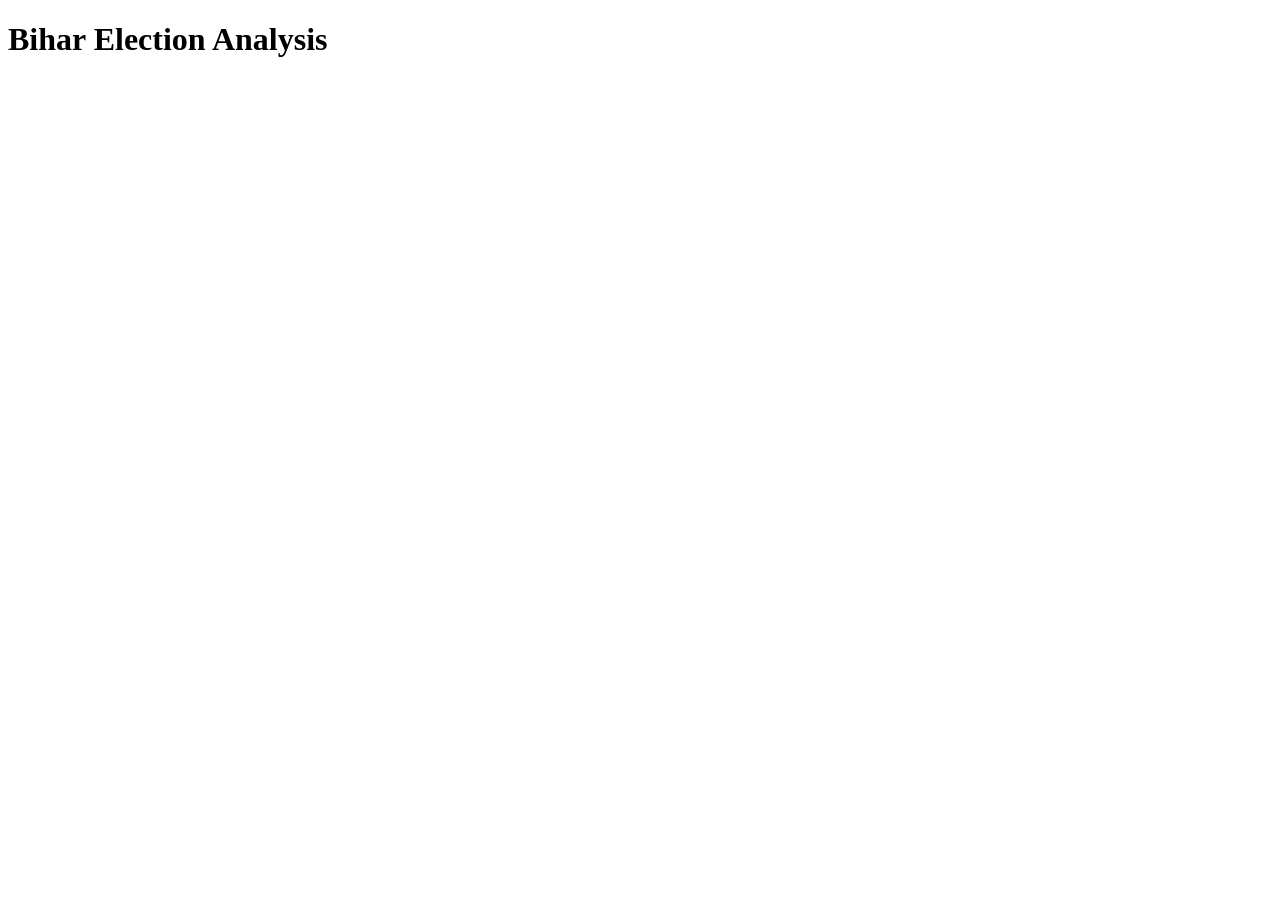
==== template/bihar.html @ 17ae78db "Merge branch 'main' of https://github.com/Existencee3/Election-Analyser" ====
<!DOCTYPE html>
<html lang="en">
<head>
    <meta charset="UTF-8">
    <meta name="viewport" content="width=device-width, initial-scale=1.0">
    <title>Election Analyser - Bihar</title>
    <link rel="stylesheet" href="/static/bihar.css">
</head>
<body>
    <h1>Bihar Election Analysis</h1>
</body>
</html>
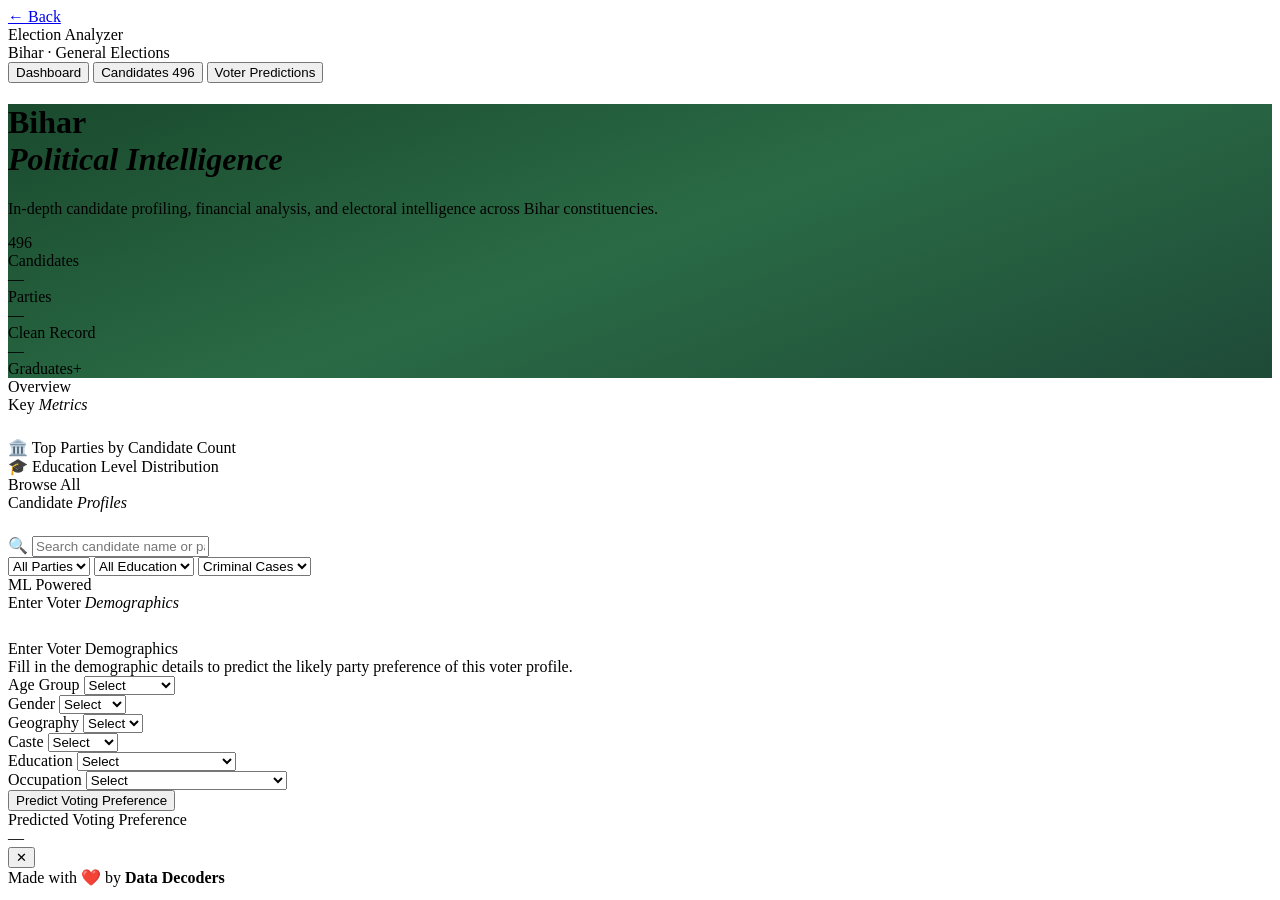
==== commit b53b1554: "updated the bihar and maharahstra file" ====
--- a/template/bihar.html
+++ b/template/bihar.html
@@ -1,12 +1,226 @@
 <!DOCTYPE html>
 <html lang="en">
+
 <head>
-    <meta charset="UTF-8">
-    <meta name="viewport" content="width=device-width, initial-scale=1.0">
-    <title>Election Analyser - Bihar</title>
-    <link rel="stylesheet" href="/static/bihar.css">
+  <meta charset="UTF-8">
+  <meta name="viewport" content="width=device-width, initial-scale=1.0">
+  <title>Election Analyzer — Bihar</title>
+  <link rel="stylesheet" href="static/state.css">
+  <style>
+    :root {
+      --accent: #2c5f4a;
+      --accent-mid: #4a8066;
+      --accent-light: #e8f0eb;
+    }
+
+    .hero {
+      background: linear-gradient(160deg, #1a4a2e 0%, #2a6b45 50%, #1e4a38 100%);
+    }
+  </style>
 </head>
+
 <body>
-    <h1>Bihar Election Analysis</h1>
+
+  <nav>
+    <div class="nav-left">
+      <a class="nav-back" href="index.html">← Back</a>
+      <div class="nav-title-block">
+        <div class="nav-page-title">Election Analyzer</div>
+        <div class="nav-page-sub">Bihar · General Elections</div>
+      </div>
+    </div>
+    <div class="nav-tabs">
+      <button class="nav-tab active" onclick="showPage('dashboard',this)">Dashboard</button>
+      <button class="nav-tab" onclick="showPage('candidates',this)">Candidates <span
+          class="nav-badge">496</span></button>
+      <button class="nav-tab" onclick="showPage('predictions',this)">Voter Predictions</button>
+    </div>
+  </nav>
+
+  <div id="page-dashboard" class="page active">
+    <div class="hero">
+      <div class="hero-inner">
+        <h1>Bihar<br><em>Political Intelligence</em></h1>
+        <p class="hero-desc">In-depth candidate profiling, financial analysis, and electoral intelligence across Bihar
+          constituencies.</p>
+        <div class="hero-stats">
+          <div class="hero-stat">
+            <div class="hero-stat-num" id="hs-total">496</div>
+            <div class="hero-stat-lbl">Candidates</div>
+          </div>
+          <div class="hero-stat">
+            <div class="hero-stat-num" id="hs-parties">—</div>
+            <div class="hero-stat-lbl">Parties</div>
+          </div>
+          <div class="hero-stat">
+            <div class="hero-stat-num" id="hs-clean">—</div>
+            <div class="hero-stat-lbl">Clean Record</div>
+          </div>
+          <div class="hero-stat">
+            <div class="hero-stat-num" id="hs-grads">—</div>
+            <div class="hero-stat-lbl">Graduates+</div>
+          </div>
+        </div>
+      </div>
+    </div>
+    <div class="section">
+      <div class="section-label">Overview</div>
+      <div class="section-title" style="margin-bottom:1.5rem;">Key <em>Metrics</em></div>
+      <div class="stat-grid" id="stat-grid"></div>
+      <div class="dash-grid">
+        <div class="chart-card">
+          <div class="chart-card-title">🏛️ Top Parties by Candidate Count</div>
+          <div class="bar-chart" id="party-chart"></div>
+        </div>
+        <div class="chart-card">
+          <div class="chart-card-title">🎓 Education Level Distribution</div>
+          <div class="bar-chart" id="edu-chart"></div>
+        </div>
+      </div>
+    </div>
+  </div>
+
+  <div id="page-candidates" class="page">
+    <div class="section">
+      <div class="section-label">Browse All</div>
+      <div class="section-title" style="margin-bottom:1.5rem;">Candidate <em>Profiles</em></div>
+      <div class="controls">
+        <div class="search-wrap">
+          <span class="search-icon">🔍</span>
+          <input type="text" id="searchInput" placeholder="Search candidate name or party…"
+            oninput="filterCandidates()">
+        </div>
+        <select class="filter-select" id="partyFilter" onchange="filterCandidates()">
+          <option value="">All Parties</option>
+        </select>
+        <select class="filter-select" id="eduFilter" onchange="filterCandidates()">
+          <option value="">All Education</option>
+        </select>
+        <select class="filter-select" id="crimFilter" onchange="filterCandidates()">
+          <option value="">Criminal Cases</option>
+          <option value="0">No Cases (0)</option>
+          <option value="1">1–5 Cases</option>
+          <option value="5">5+ Cases</option>
+        </select>
+        <div class="results-count" id="results-count"></div>
+      </div>
+      <div class="cards-grid" id="candidates-grid"></div>
+      <div class="pagination" id="pagination"></div>
+    </div>
+  </div>
+
+  <div id="page-predictions" class="page">
+    <div class="section">
+      <div class="section-label">ML Powered</div>
+      <div class="section-title" style="margin-bottom:1.75rem;">Enter Voter <em>Demographics</em></div>
+
+      <div class="pred-layout">
+        <div>
+
+          <div class="pred-card">
+            <div class="pred-card-title">Enter Voter Demographics</div>
+            <div class="pred-card-sub">Fill in the demographic details to predict the likely party preference of this
+              voter profile.</div>
+            <div class="form-grid">
+              <div class="form-field">
+                <label class="form-label">Age Group</label>
+                <select class="form-select" id="pred-age">
+                  <option value="" disabled selected>Select</option>
+                  <option value="18-19">18–19</option>
+                  <option value="20-29">20–29</option>
+                  <option value="30-39">30–39</option>
+                  <option value="40-49">40–49</option>
+                  <option value="50-59">50–59</option>
+                  <option value="60-69">60–69</option>
+                  <option value="70 & Above">70 & Above</option>
+                </select>
+              </div>
+              <div class="form-field">
+                <label class="form-label">Gender</label>
+                <select class="form-select" id="pred-gender">
+                  <option value="" disabled selected>Select</option>
+                  <option value="Male">Male</option>
+                  <option value="Female">Female</option>
+                </select>
+              </div>
+              <div class="form-field">
+                <label class="form-label">Geography</label>
+                <select class="form-select" id="pred-geography">
+                  <option value="" disabled selected>Select</option>
+                  <option value="Rural">Rural</option>
+                  <option value="Urban">Urban</option>
+                </select>
+              </div>
+              <div class="form-field">
+                <label class="form-label">Caste</label>
+                <select class="form-select" id="pred-caste">
+                  <option value="" disabled selected>Select</option>
+                  <option value="SC">SC</option>
+                  <option value="EBC">EBC</option>
+                  <option value="OBC">OBC</option>
+                  <option value="General">General</option>
+                  <option value="Yadav">Yadav</option>
+                  <option value="Muslim">Muslim</option>
+                  <option value="ST">ST</option>
+                </select>
+              </div>
+              <div class="form-field">
+                <label class="form-label">Education</label>
+                <select class="form-select" id="pred-education">
+                  <option value="" disabled selected>Select</option>
+                  <option value="Not Gone to School">Not Gone to School</option>
+                  <option value="Upto 9th">Upto 9th</option>
+                  <option value="10th Pass">10th Pass</option>
+                  <option value="12th Pass">12th Pass</option>
+                  <option value="Graduate">Graduate</option>
+                  <option value="Post-Graduate">Post-Graduate</option>
+                  <option value="Professional Education">Professional Education</option>
+                </select>
+              </div>
+              <div class="form-field">
+                <label class="form-label">Occupation</label>
+                <select class="form-select" id="pred-occupation">
+                  <option value="" disabled selected>Select</option>
+                  <option value="Unemployed">Unemployed</option>
+                  <option value="Student">Student</option>
+                  <option value="Labour">Labour</option>
+                  <option value="Farmer">Farmer</option>
+                  <option value="Skilled Professional">Skilled Professional</option>
+                  <option value="Self Occupation & Small Shop">Self Occupation & Small Shop</option>
+                  <option value="Housewife">Housewife</option>
+                  <option value="Pvt. Service">Pvt. Service</option>
+                  <option value="Govt. Service">Govt. Service</option>
+                  <option value="Others">Others</option>
+                </select>
+              </div>
+            </div>
+            <button class="pred-btn" id="pred-run-btn" onclick="runPrediction()">Predict Voting Preference</button>
+
+            <div class="result-box" id="prediction-result">
+              <div class="result-label">Predicted Voting Preference</div>
+              <div class="result-party" id="predicted-party-text">—</div>
+              <div class="result-sub" id="result-sub-text"></div>
+              <div class="proba-bars" id="proba-bars"></div>
+            </div>
+          </div>
+        </div>
+
+      </div>
+    </div>
+  </div>
+
+  <div id="modal-overlay" onclick="closeModal(event)">
+    <div id="modal-box">
+      <button id="modal-close" onclick="closeModalDirect()">✕</button>
+      <div id="modal-content"></div>
+    </div>
+  </div>
+
+  <footer>
+    Made with ❤️ by <strong>Data Decoders</strong>
+  </footer>
+
+  <script src="static/bihar.js"></script>
 </body>
-</html>
+
+</html>
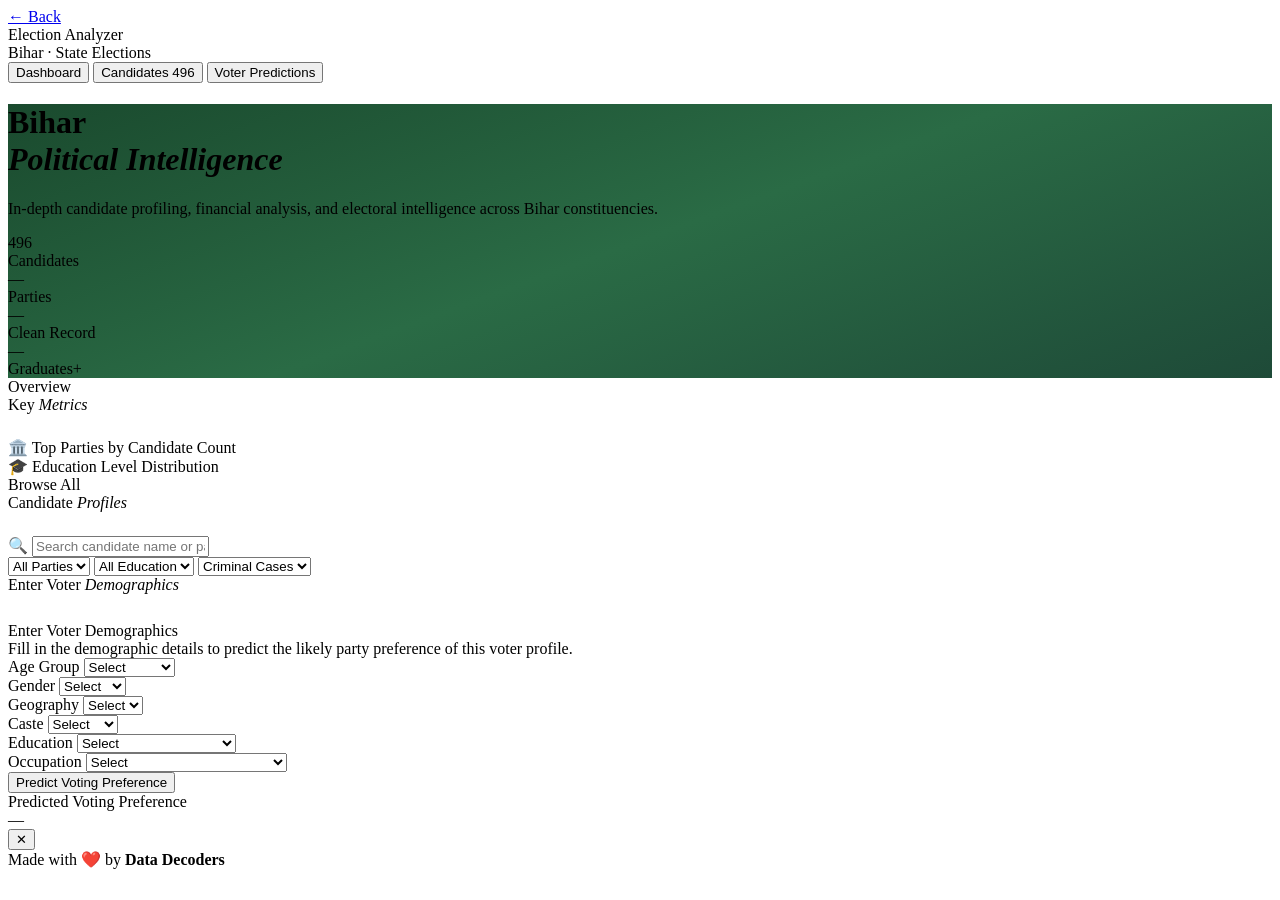
==== commit 9e66759b: "fixed the fastpi thingy" ====
--- a/template/bihar.html
+++ b/template/bihar.html
@@ -26,7 +26,7 @@
       <a class="nav-back" href="index.html">← Back</a>
       <div class="nav-title-block">
         <div class="nav-page-title">Election Analyzer</div>
-        <div class="nav-page-sub">Bihar · General Elections</div>
+        <div class="nav-page-sub">Bihar · State Elections</div>
       </div>
     </div>
     <div class="nav-tabs">
@@ -111,7 +111,6 @@
 
   <div id="page-predictions" class="page">
     <div class="section">
-      <div class="section-label">ML Powered</div>
       <div class="section-title" style="margin-bottom:1.75rem;">Enter Voter <em>Demographics</em></div>
 
       <div class="pred-layout">
